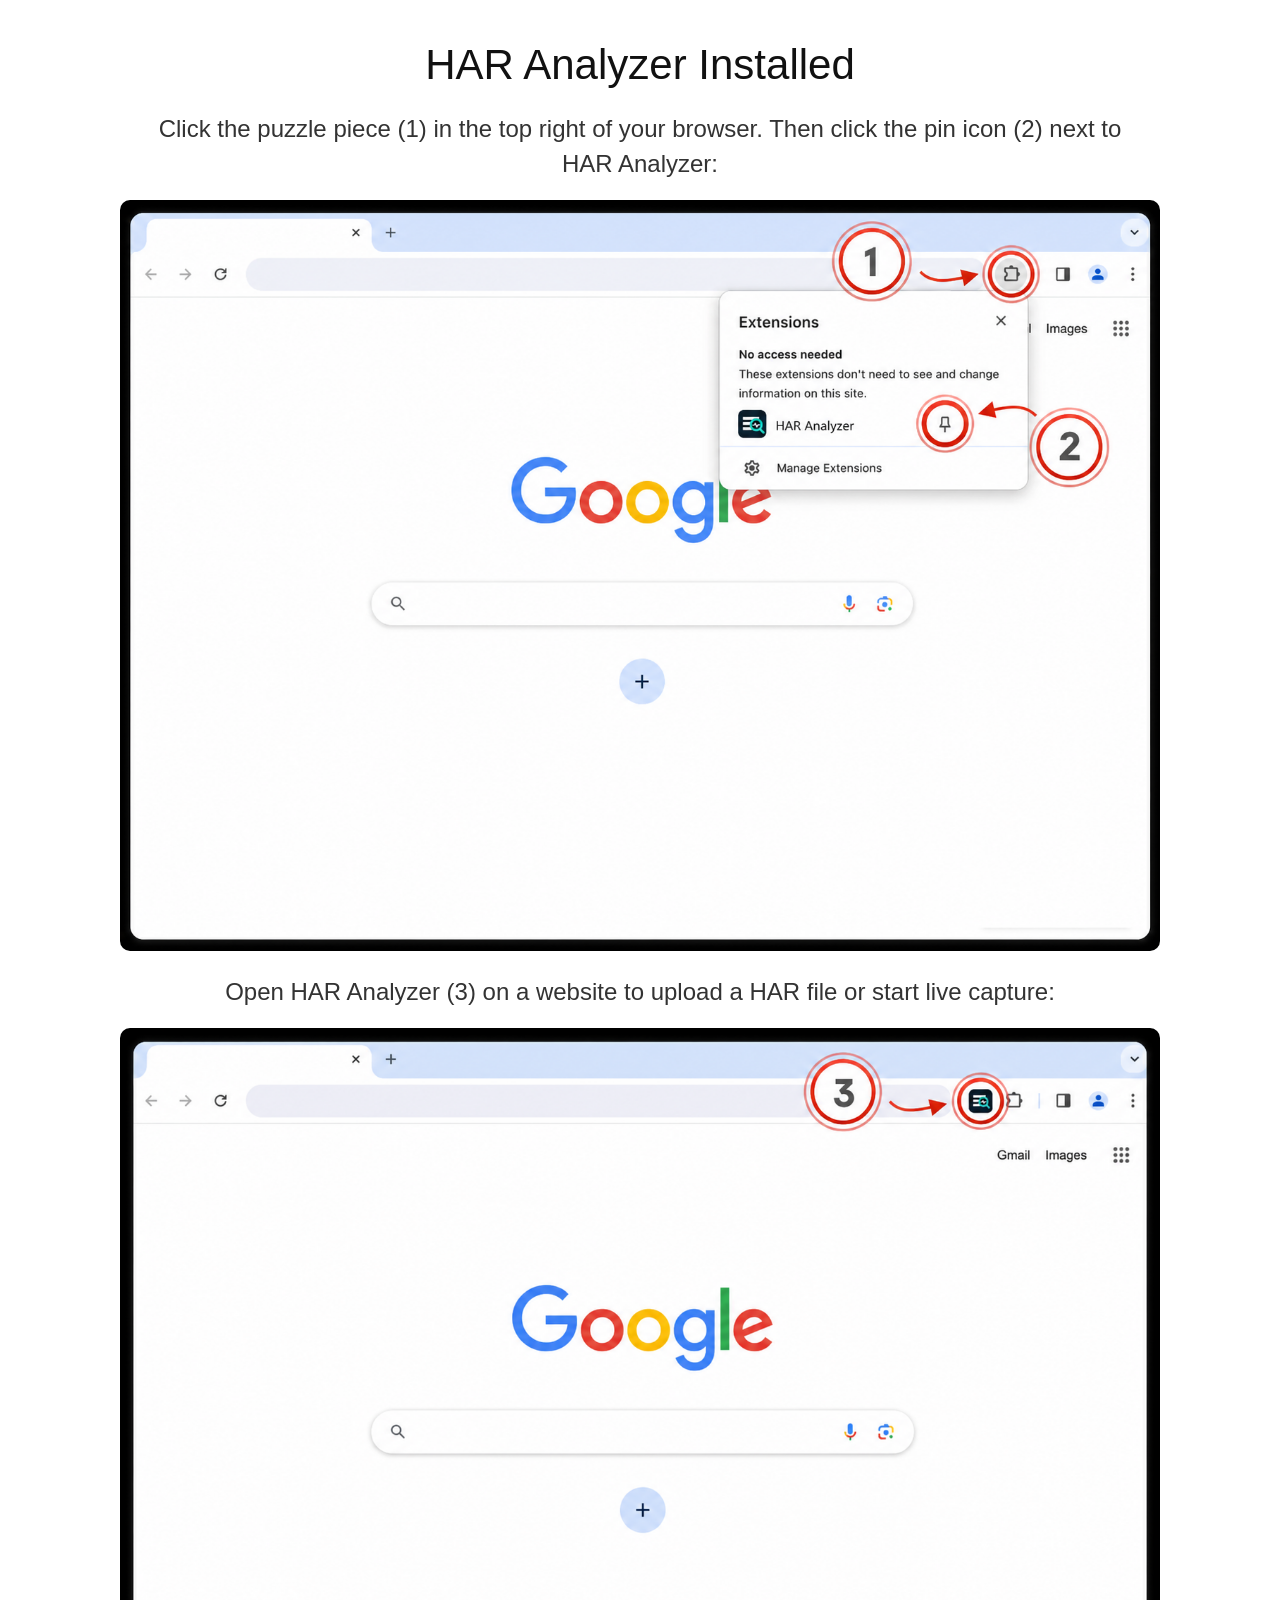
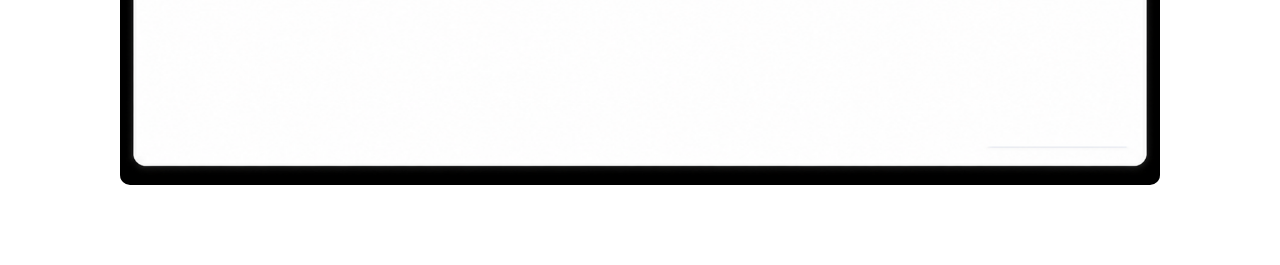
==== index.html @ 3430ddd1 "Create HAR Analyzer welcome page" ====
<!doctype html>
<html lang="en">
  <head>
    <meta charset="UTF-8" />
    <meta name="viewport" content="width=device-width, initial-scale=1" />
    <title>HAR Analyzer Installed</title>
    <meta
      name="description"
      content="Pin HAR Analyzer in Chrome and open its side panel."
    />
    <link rel="stylesheet" href="styles.css" />
  </head>
  <body>
    <main class="page">
      <h1>HAR Analyzer Installed</h1>
      <p class="lead">
        Click the puzzle piece (1) in the top right of your browser. Then click the pin icon (2) next to HAR Analyzer:
      </p>

      <figure class="shot">
        <img
          src="assets/welcome_2.png"
          alt="Open the Chrome extensions menu and pin HAR Analyzer"
          width="1476"
          height="1066"
        />
      </figure>

      <p class="lead">
        Open HAR Analyzer (3) on a website to upload a HAR file or start live capture:
      </p>

      <figure class="shot">
        <img
          src="assets/welcome_3.png"
          alt="Open HAR Analyzer from the Chrome toolbar"
          width="1470"
          height="1070"
        />
      </figure>
    </main>
  </body>
</html>
---- styles.css ----
:root {
  --bg: #ffffff;
  --text: #111111;
  --muted: #333333;
  --max: 1080px;
}

* {
  box-sizing: border-box;
}

body {
  margin: 0;
  background: var(--bg);
  color: var(--text);
  font-family: Roboto, -apple-system, BlinkMacSystemFont, "Segoe UI", Arial, sans-serif;
  line-height: 1.45;
}

.page {
  max-width: var(--max);
  margin: 0 auto;
  padding: 40px 20px 56px;
}

h1 {
  margin: 0;
  font-size: 42px;
  line-height: 1.2;
  font-weight: 500;
  text-align: center;
}

.lead {
  max-width: 980px;
  margin: 22px auto 18px;
  color: var(--muted);
  font-size: 24px;
  text-align: center;
}

.shot {
  width: 100%;
  margin: 0 auto 24px;
}

.shot img {
  display: block;
  width: 100%;
  height: auto;
  border-radius: 10px;
}

@media (max-width: 768px) {
  .page {
    padding: 24px 14px 36px;
  }

  h1 {
    font-size: 34px;
  }

  .lead {
    margin: 16px auto 14px;
    font-size: 19px;
  }
}
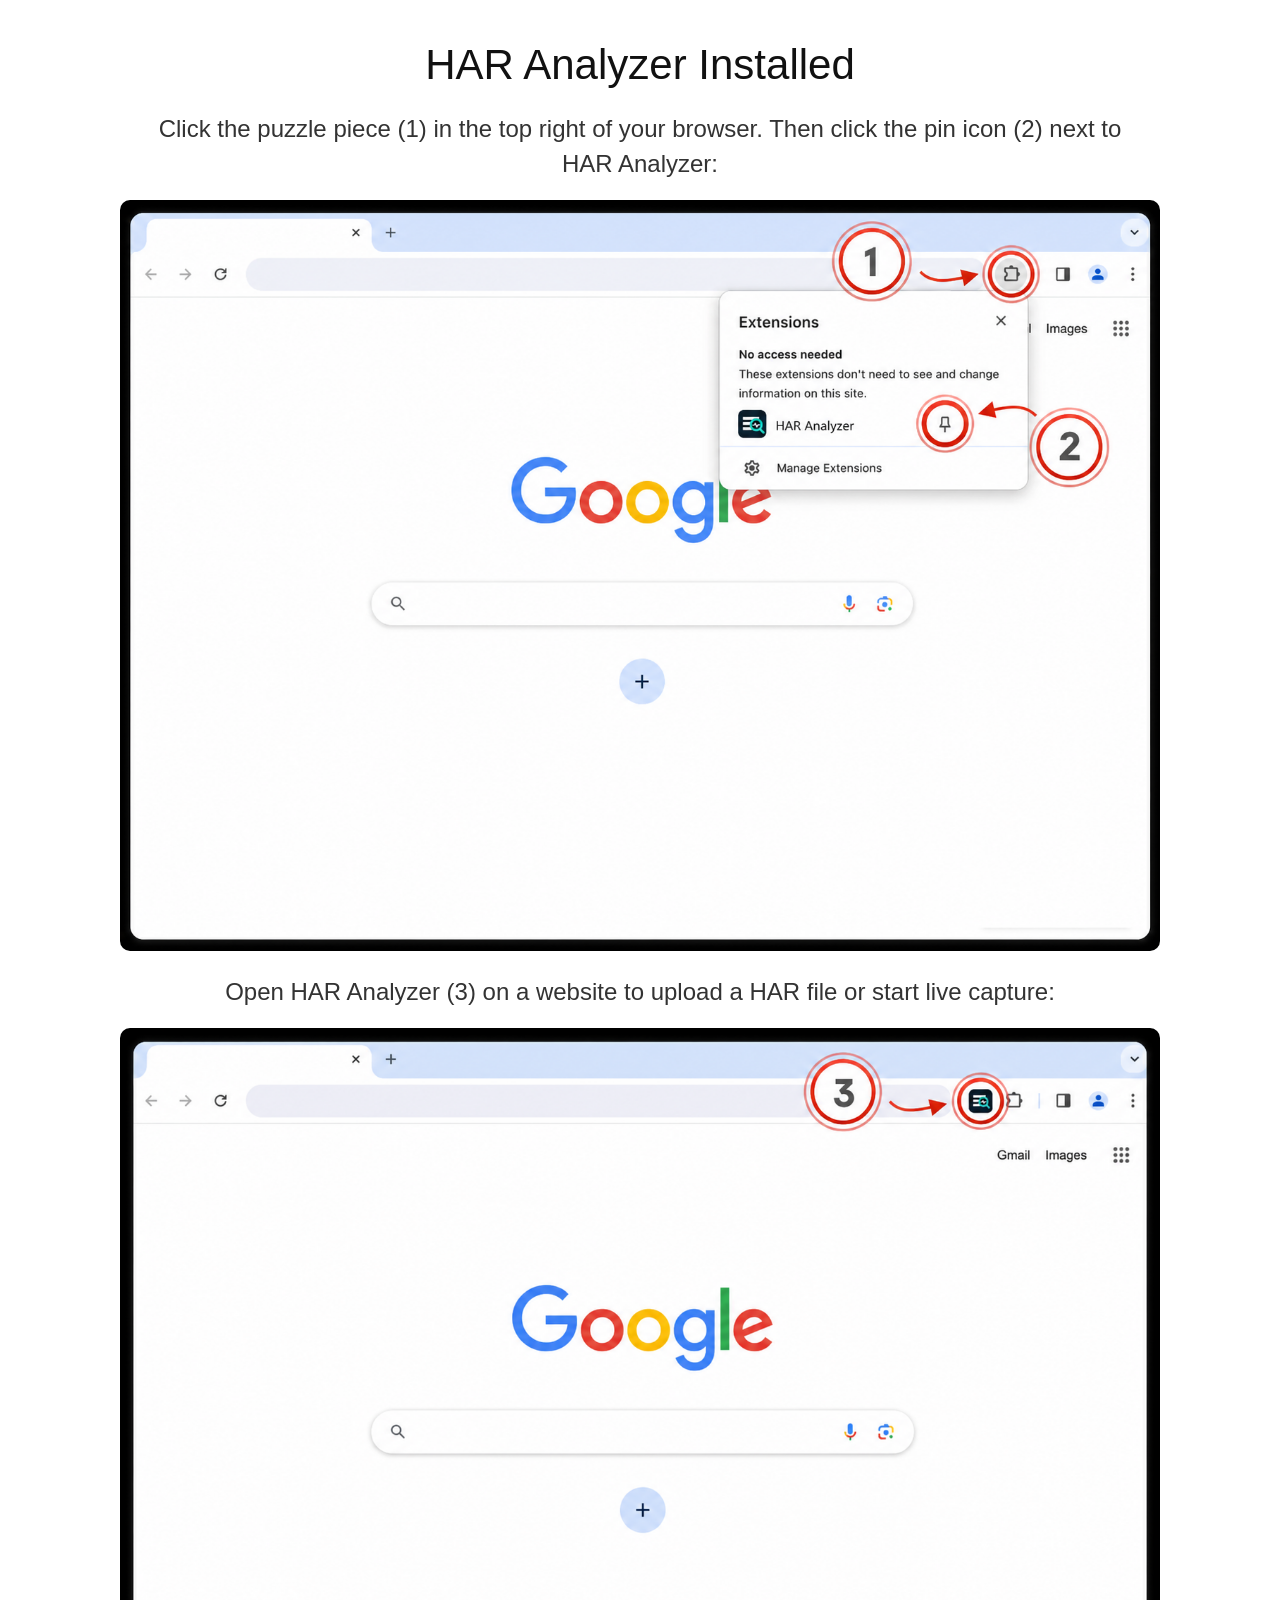
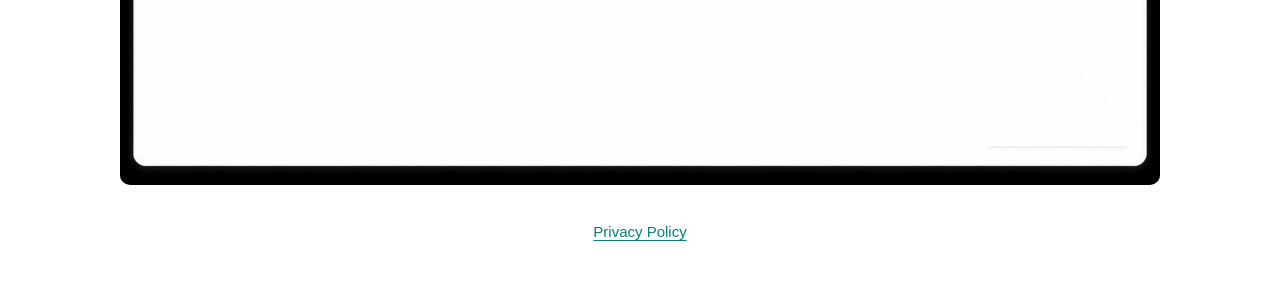
==== commit 8afe2e1e: "Add HAR Analyzer privacy policy" ====
--- a/index.html
+++ b/index.html
@@ -38,6 +38,10 @@
           height="1070"
         />
       </figure>
+
+      <footer class="site-footer">
+        <a href="privacy.html">Privacy Policy</a>
+      </footer>
     </main>
   </body>
 </html>
--- a/styles.css
+++ b/styles.css
@@ -51,6 +51,89 @@
   border-radius: 10px;
 }
 
+.site-footer {
+  margin-top: 36px;
+  color: #5b6573;
+  font-size: 15px;
+  text-align: center;
+}
+
+.site-footer a,
+.legal-page a {
+  color: #087f78;
+  text-underline-offset: 3px;
+}
+
+.legal-page {
+  max-width: 820px;
+  margin: 0 auto;
+  padding: 56px 24px 72px;
+}
+
+.legal-header {
+  padding-bottom: 30px;
+  border-bottom: 1px solid #dce2e8;
+}
+
+.legal-eyebrow {
+  margin: 0 0 10px;
+  color: #087f78;
+  font-size: 13px;
+  font-weight: 700;
+  letter-spacing: 0.12em;
+  text-transform: uppercase;
+}
+
+.legal-page h1 {
+  text-align: left;
+}
+
+.legal-updated {
+  margin: 14px 0 0;
+  color: #5b6573;
+  font-size: 15px;
+}
+
+.legal-summary {
+  margin: 30px 0 38px;
+  padding: 20px 22px;
+  border-left: 4px solid #20d4c5;
+  border-radius: 0 10px 10px 0;
+  background: #f0fbfa;
+  font-size: 18px;
+}
+
+.legal-page section {
+  margin-top: 34px;
+}
+
+.legal-page h2 {
+  margin: 0 0 12px;
+  font-size: 24px;
+  line-height: 1.3;
+}
+
+.legal-page p,
+.legal-page li {
+  color: #29313d;
+  font-size: 17px;
+  line-height: 1.65;
+}
+
+.legal-page ul {
+  padding-left: 24px;
+}
+
+.legal-page li + li {
+  margin-top: 8px;
+}
+
+.legal-footer {
+  margin-top: 48px;
+  padding-top: 24px;
+  border-top: 1px solid #dce2e8;
+}
+
 @media (max-width: 768px) {
   .page {
     padding: 24px 14px 36px;
@@ -64,4 +147,22 @@
     margin: 16px auto 14px;
     font-size: 19px;
   }
+
+  .legal-page {
+    padding: 36px 18px 52px;
+  }
+
+  .legal-page h1 {
+    font-size: 34px;
+  }
+
+  .legal-summary {
+    padding: 17px 18px;
+    font-size: 17px;
+  }
+
+  .legal-page p,
+  .legal-page li {
+    font-size: 16px;
+  }
 }
